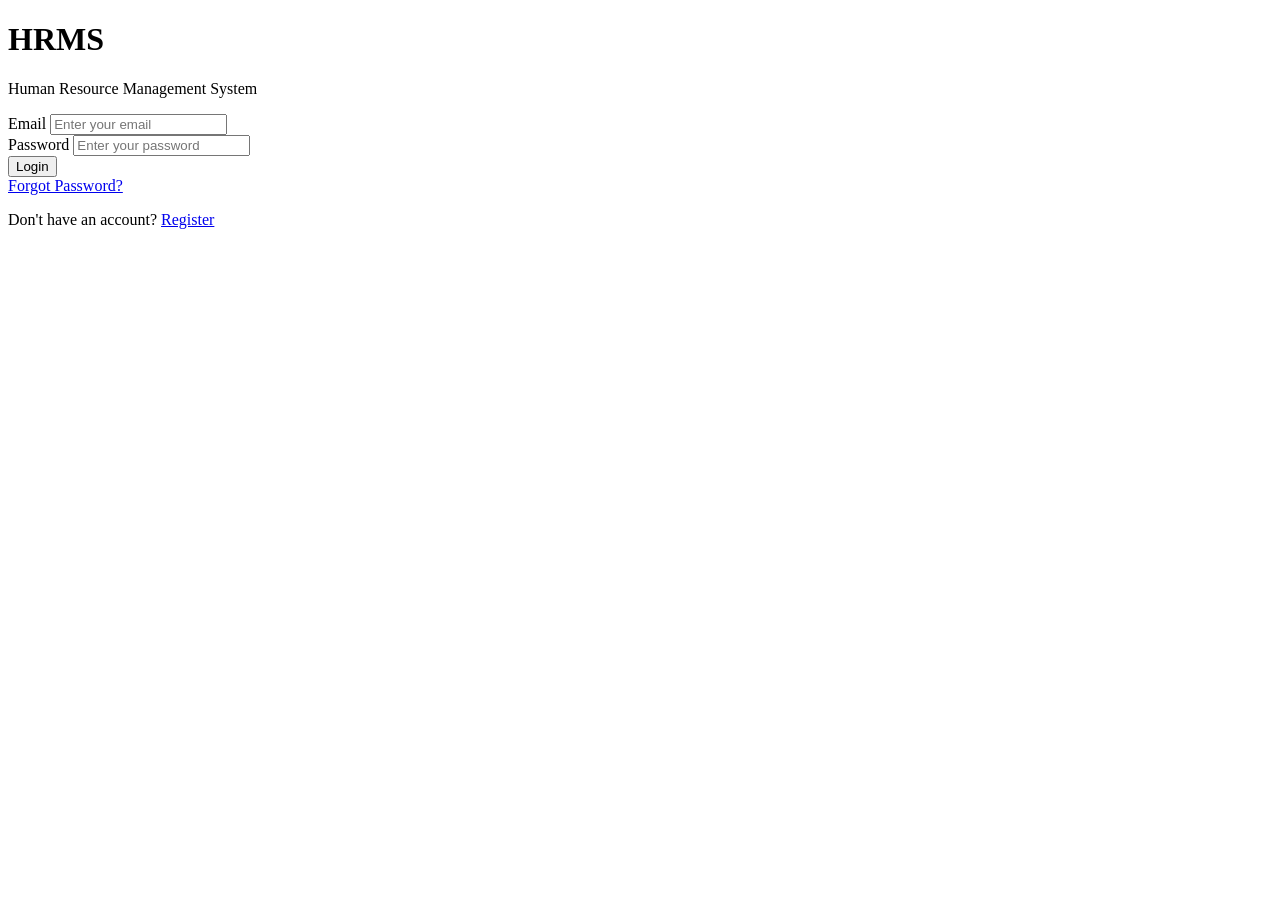
==== login.html @ 0b55b9e7 "Add files via upload" ====
<!DOCTYPE html>
<html lang="en">

<head>
    <meta charset="UTF-8">
    <meta name="viewport" content="width=device-width, initial-scale=1.0">
    <title>HRMS | Login</title>

    <link rel="stylesheet" href="assets/css/global.css">
    <link rel="stylesheet" href="assets/css/login.css">
</head>

<body>

<div class="container">

    <div class="login-card">

        <div class="logo">
            <h1>HRMS</h1>
            <p>Human Resource Management System</p>
        </div>

        <form id="loginForm">

            <div class="input-group">

                <label>Email</label>

                <input
                    type="email"
                    id="email"
                    placeholder="Enter your email"
                    required>

            </div>

            <div class="input-group">

                <label>Password</label>

                <input
                    type="password"
                    id="password"
                    placeholder="Enter your password"
                    required>

            </div>

            <button type="submit">

                Login

            </button>

        </form>

        <div class="bottom-links">

            <a href="#">Forgot Password?</a>

            <p>
                Don't have an account?
                <a href="register.html">
                    Register
                </a>
            </p>

        </div>

    </div>

</div>

<script src="assets/js/api.js"></script>
<script src="assets/js/login.js"></script>

</body>
</html>
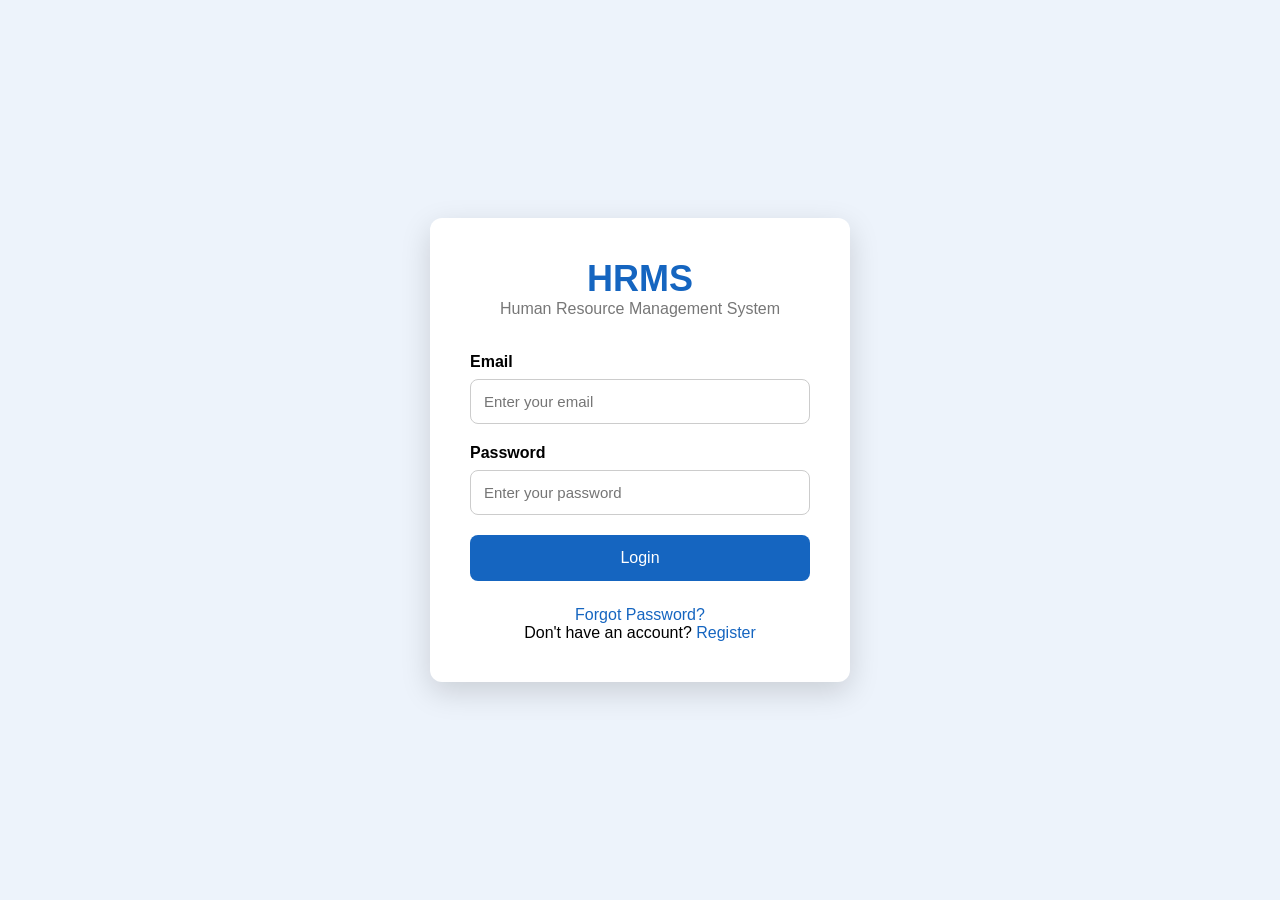
==== commit 6d03dd7b: "Add files via upload" ====
--- a/login.html
+++ b/login.html
@@ -6,8 +6,8 @@
     <meta name="viewport" content="width=device-width, initial-scale=1.0">
     <title>HRMS | Login</title>
 
-    <link rel="stylesheet" href="assets/css/global.css">
-    <link rel="stylesheet" href="assets/css/login.css">
+    <link rel="stylesheet" href="global.css">
+    <link rel="stylesheet" href="login.css">
 </head>
 
 <body>
--- a/global.css
+++ b/global.css
@@ -0,0 +1,12 @@
+*{
+    margin:0;
+    padding:0;
+    box-sizing:border-box;
+    font-family:Arial,sans-serif;
+}
+
+body{
+
+    background:#edf3fb;
+
+}
--- a/login.css
+++ b/login.css
@@ -0,0 +1,127 @@
+.container{
+
+    display:flex;
+
+    justify-content:center;
+
+    align-items:center;
+
+    height:100vh;
+
+}
+
+.login-card{
+
+    width:420px;
+
+    background:#fff;
+
+    padding:40px;
+
+    border-radius:12px;
+
+    box-shadow:0 10px 30px rgba(0,0,0,.15);
+
+}
+
+.logo{
+
+    text-align:center;
+
+    margin-bottom:35px;
+
+}
+
+.logo h1{
+
+    color:#1565c0;
+
+    font-size:36px;
+
+}
+
+.logo p{
+
+    color:#777;
+
+}
+
+.input-group{
+
+    margin-bottom:20px;
+
+}
+
+.input-group label{
+
+    display:block;
+
+    margin-bottom:8px;
+
+    font-weight:bold;
+
+}
+
+.input-group input{
+
+    width:100%;
+
+    padding:13px;
+
+    border:1px solid #ccc;
+
+    border-radius:8px;
+
+    font-size:15px;
+
+}
+
+.input-group input:focus{
+
+    border-color:#1565c0;
+
+    outline:none;
+
+}
+
+button{
+
+    width:100%;
+
+    padding:14px;
+
+    border:none;
+
+    border-radius:8px;
+
+    background:#1565c0;
+
+    color:white;
+
+    font-size:16px;
+
+    cursor:pointer;
+
+}
+
+button:hover{
+
+    background:#0d47a1;
+
+}
+
+.bottom-links{
+
+    text-align:center;
+
+    margin-top:25px;
+
+}
+
+.bottom-links a{
+
+    color:#1565c0;
+
+    text-decoration:none;
+
+}
